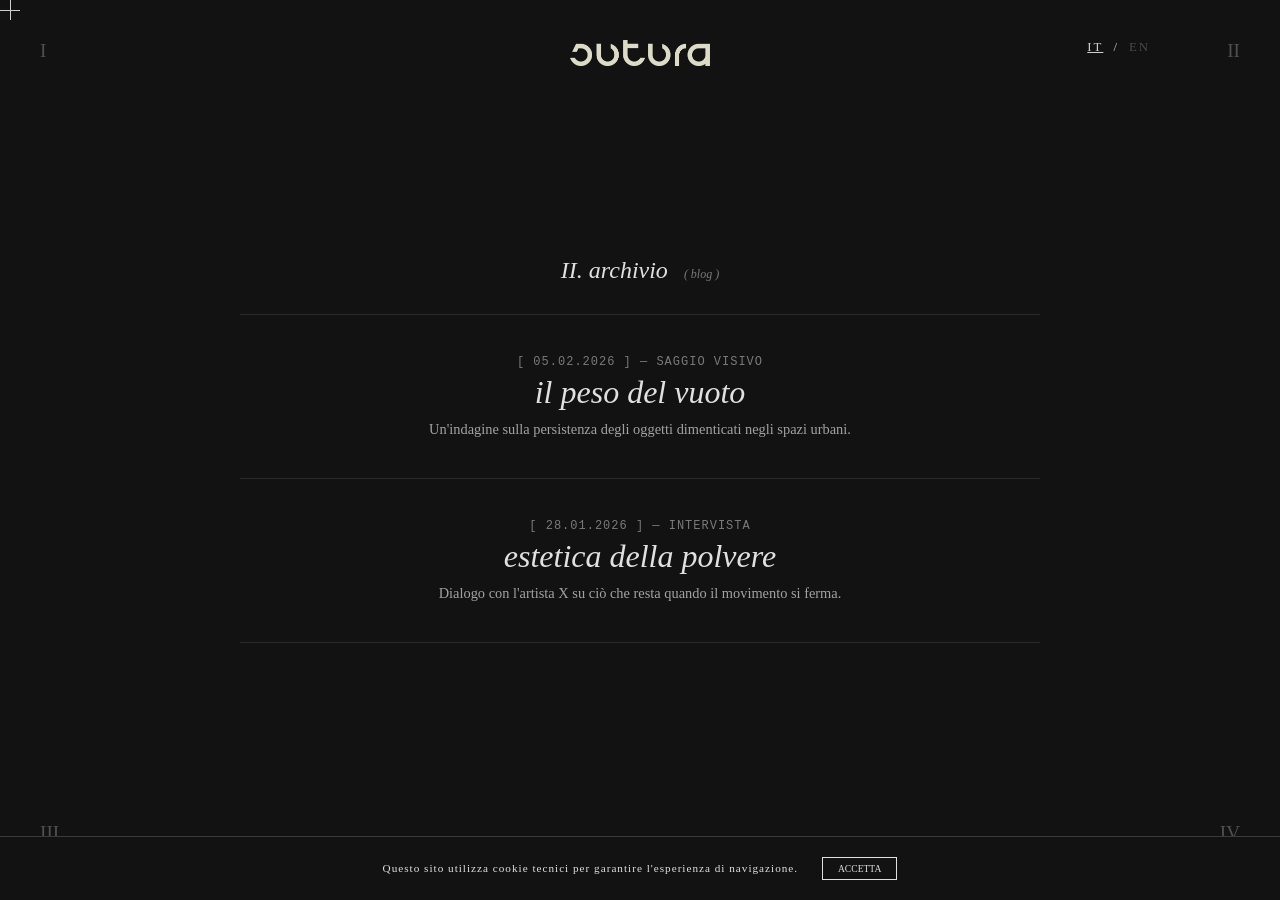
==== archivio.html @ ca57950d "Add files via upload" ====
<!DOCTYPE html>
<html lang="it">
<head>
    <meta charset="UTF-8">
    <meta name="viewport" content="width=device-width, initial-scale=1.0">
    <title>ARCHIVIO | SUTURA</title>
    <link rel="stylesheet" href="style.css">
</head>
<body>
    <div id="custom-cursor"></div>

    <!-- LOGO HEADER (HOME) -->
    <a href="index.html" class="header-logo">
        <img src="assets/logo.png" alt="Home">
    </a>

    <nav>
        <a href="chisiamo.html" class="nav-wrapper top-left"><span class="nav-label">I</span><span class="nav-hover-text" data-i18n="nav_manifesto">manifesto</span></a>
        <a href="archivio.html" class="nav-wrapper top-right"><span class="nav-label">II</span><span class="nav-hover-text" data-i18n="nav_archivio">archivio</span></a>
        <a href="diagnosi.html" class="nav-wrapper bottom-left"><span class="nav-label">III</span><span class="nav-hover-text" data-i18n="nav_diagnosi">diagnosi</span></a>
        <a href="sfoglia.html" class="nav-wrapper bottom-right"><span class="nav-label">IV</span><span class="nav-hover-text" data-i18n="nav_sfoglia">sfoglia</span></a>
    </nav>

    <main class="container">
        <h2 class="page-title"><span data-i18n="archive_title">II. archivio</span> <span class="page-subtitle" data-i18n="archive_sub">( blog )</span></h2>
        
        <!-- Immagine che appare al passaggio del mouse -->
        <img id="archive-preview" src="" alt="Preview">

        <div class="archive-list">
            <!-- ARTICOLO 1 -->
            <a href="#" class="archive-item" data-image="https://via.placeholder.com/400x500/333/fff?text=IMG+VUOTO">
                <span class="clinical-data" style="opacity: 0.5; display: block; margin-bottom: 5px;" data-i18n="archive_item1_date">[ 05.02.2026 ] — SAGGIO VISIVO</span>
                <h3 style="font-size: 2rem; font-weight: 300; font-style: italic; margin: 0;" data-i18n="archive_item1_title">il peso del vuoto</h3>
                <p style="font-size: 0.9rem; opacity: 0.7; margin-top: 10px;" data-i18n="archive_item1_desc">Un'indagine sulla persistenza degli oggetti dimenticati negli spazi urbani.</p>
            </a>

            <!-- ARTICOLO 2 -->
            <a href="#" class="archive-item" data-image="https://via.placeholder.com/400x500/555/fff?text=IMG+POLVERE">
                <span class="clinical-data" style="opacity: 0.5; display: block; margin-bottom: 5px;" data-i18n="archive_item2_date">[ 28.01.2026 ] — INTERVISTA</span>
                <h3 style="font-size: 2rem; font-weight: 300; font-style: italic; margin: 0;" data-i18n="archive_item2_title">estetica della polvere</h3>
                <p style="font-size: 0.9rem; opacity: 0.7; margin-top: 10px;" data-i18n="archive_item2_desc">Dialogo con l'artista X su ciò che resta quando il movimento si ferma.</p>
            </a>
            
            <!-- Aggiungi altri articoli qui -->
        </div>
    </main>

    <script src="script.js"></script>
</body>
</html>
---- style.css ----
/* RESET E BASI */
* {
    margin: 0;
    padding: 0;
    box-sizing: border-box;
}

html, body {
    width: 100%;
    height: 100%;
    background-color: #121212; /* Dark Mode: Nero Carbone */
    font-family: serif;
    color: #e0e0e0; /* Colore Pietra/Avorio */
    overflow-x: hidden; /* Sblocca lo scroll verticale, blocca orizzontale */
    cursor: none; /* Nasconde il mouse */
}

/* CURSORE A CROCE */
#custom-cursor {
    position: fixed;
    width: 20px;
    height: 20px;
    pointer-events: none;
    z-index: 10000;
    mix-blend-mode: difference; /* UX: Il cursore inverte il colore su sfondi chiari/scuri */
    /* Rimosso transform qui, lo gestisce il JS in modo più fluido */
}

#custom-cursor::before, #custom-cursor::after {
    content: '';
    position: absolute;
    background-color: #e0e0e0;
}

#custom-cursor::before {
    top: 0; left: 50%;
    width: 1px; height: 100%;
}

#custom-cursor::after {
    top: 50%; left: 0;
    width: 100%; height: 1px;
}

/* PUNTINI AL CLICK */
.stitch {
    position: absolute;
    width: 3px;
    height: 3px;
    background-color: #e0e0e0;
    border-radius: 50%;
    pointer-events: none;
    z-index: 999;
}

/* NAVIGAZIONE ANGOLARE */
.nav-wrapper {
    position: fixed;
    display: flex;
    flex-direction: column;
    text-decoration: none;
    color: inherit;
    z-index: 5000;
    transition: transform 0.5s cubic-bezier(0.25, 1, 0.5, 1); /* UX: Movimento fluido */
}

.nav-wrapper:hover {
    transform: scale(1.1); /* Leggero ingrandimento organico */
}

.nav-label {
    font-size: 1.2rem;
    opacity: 0.3;
    transition: 0.3s;
}

.nav-hover-text {
    font-size: 0.6rem;
    letter-spacing: 2px;
    text-transform: uppercase;
    opacity: 0;
    transition: 0.3s;
    margin-top: 5px;
}

.nav-wrapper:hover .nav-label { opacity: 1; }
.nav-wrapper:hover .nav-hover-text { opacity: 1; }

.top-left { top: 40px; left: 40px; align-items: flex-start; }
.top-right { top: 40px; right: 40px; align-items: flex-end; }
.bottom-left { bottom: 40px; left: 40px; align-items: flex-start; }
.bottom-right { bottom: 40px; right: 40px; align-items: flex-end; }

/* CONTENITORE CENTRALE PERFETTO */
.container {
    width: 100%;
    min-height: 100vh; /* Permette al contenuto di espandersi */
    display: flex;
    flex-direction: column;
    justify-content: center; /* Centra verticalmente */
    align-items: center;     /* Centra orizzontalmente */
    text-align: center;
    padding: 100px 20px; /* Spazio per non finire sotto il menu */
    animation: fadeUp 1.2s cubic-bezier(0.22, 1, 0.36, 1) forwards; /* UX: Entrata elegante */
    opacity: 0; /* Parte invisibile per l'animazione */
}

@keyframes fadeUp {
    from { opacity: 0; transform: translateY(40px); }
    to { opacity: 1; transform: translateY(0); }
}

.logo-wrapper {
    margin-bottom: 20px;
}

.main-logo {
    max-width: 250px;
    height: auto;
    display: block;
}

.hero-text h1 {
    font-style: italic;
    font-weight: 300;
    font-size: 1.4rem;
    letter-spacing: 1px;
}

footer {
    position: fixed; /* O absolute se preferisci che scorra via */
    bottom: 40px;
    width: 100%;
    text-align: center;
    font-size: 0.7rem;
    letter-spacing: 3px;
    opacity: 0.4;
}

/* STILI PAGINE INTERNE */
.page-title {
    font-style: italic;
    font-weight: 300;
    margin-bottom: 30px;
}

.page-subtitle {
    font-size: 0.5em;
    opacity: 0.5;
    margin-left: 10px;
}

/* ESTETICA CLINICA (Dati, date, note) */
.clinical-data {
    font-family: 'Courier New', Courier, monospace;
    font-size: 0.75rem;
    letter-spacing: 1px;
}

/* SEZIONE CONTATTI (in Diagnosi) */
.contact-section {
    margin-top: 60px;
    text-align: center;
    border-top: 1px solid rgba(255,255,255,0.1);
    padding-top: 40px;
    width: 300px;
}

.contact-link {
    display: block;
    margin: 10px 0;
    text-decoration: none;
    color: #e0e0e0;
    font-style: italic;
    font-size: 1rem;
    border-bottom: 1px solid transparent;
    transition: 0.3s;
}

.contact-link:hover {
    border-bottom: 1px solid #e0e0e0;
}

/* GRIGLIA MAGAZINE (Sfoglia) */
.magazine-grid {
    display: grid;
    grid-template-columns: repeat(auto-fit, minmax(250px, 1fr));
    gap: 40px;
    width: 80%;
    max-width: 1000px;
    justify-items: center;
}

.issue-card {
    width: 250px;
    height: 350px;
    background-color: #1a1a1a;
    border: 1px solid rgba(255,255,255,0.1);
    display: flex;
    justify-content: center;
    align-items: center;
    box-shadow: 10px 10px 30px rgba(0,0,0,0.1);
    transition: transform 0.3s, box-shadow 0.3s;
    cursor: none; /* Mantiene il cursore custom */
}

.issue-card:hover {
    transform: translateY(-5px);
    box-shadow: 15px 15px 40px rgba(0,0,0,0.3);
    border-color: rgba(255,255,255,0.3);
}

/* VIEWER MAGAZINE (Overlay) */
#magazine-viewer {
    position: fixed;
    top: 0; left: 0;
    width: 100%; height: 100%;
    background-color: rgba(18, 18, 18, 0.98);
    z-index: 6000; /* Sopra la nav, sotto il cursore */
    display: flex;
    justify-content: center;
    align-items: center;
    opacity: 0;
    pointer-events: none;
    transition: opacity 0.5s;
}

#magazine-viewer.active {
    opacity: 1;
    pointer-events: all;
}

.viewer-content {
    max-width: 80%;
    max-height: 80%;
    box-shadow: 0 0 50px rgba(0,0,0,0.5);
    cursor: none; /* Clicca per sfogliare */
    transform-style: preserve-3d; /* Per l'effetto 3D */
}

/* ANIMAZIONE SFOGLIA (FLIP) */
@keyframes flip-page {
    0% { transform: perspective(2000px) rotateY(0deg); opacity: 1; }
    50% { transform: perspective(2000px) rotateY(-90deg); opacity: 0.5; }
    100% { transform: perspective(2000px) rotateY(0deg); opacity: 1; }
}

.viewer-content.flipping {
    animation: flip-page 0.6s ease-in-out;
}

/* --- NUOVO ARCHIVIO (BLOG) --- */
.archive-list {
    width: 100%;
    max-width: 800px;
    position: relative;
    z-index: 10; /* Sopra l'immagine preview */
}

.archive-item {
    display: block;
    text-decoration: none;
    color: #e0e0e0;
    padding: 40px 0;
    border-top: 1px solid rgba(255,255,255,0.1);
    transition: opacity 0.3s;
    cursor: none;
}

.archive-item:last-child {
    border-bottom: 1px solid rgba(255,255,255,0.1);
}

/* Effetto focus: quando vado su uno, gli altri sbiadiscono */
.archive-list:hover .archive-item:not(:hover) {
    opacity: 0.3;
}

/* Immagine fluttuante Archivio */
#archive-preview {
    position: fixed;
    top: 0; left: 0;
    width: 350px;
    height: 450px;
    object-fit: cover;
    pointer-events: none;
    z-index: 1; /* Sotto il testo */
    opacity: 0;
    transform: translate(-50%, -50%) scale(0.9);
    transition: opacity 0.3s ease, transform 0.4s ease-out;
    filter: grayscale(100%) contrast(1.2); /* Look fotografico raw */
}

#archive-preview.active {
    opacity: 0.8;
    transform: translate(-50%, -50%) scale(1);
}

/* --- NUOVA DIAGNOSI (SUBMISSION) --- */
.diagnosis-wrapper {
    display: grid;
    grid-template-columns: 1fr 1fr;
    gap: 80px;
    width: 80%;
    max-width: 1200px;
    text-align: left;
    align-items: start;
}

@media (max-width: 768px) {
    .diagnosis-wrapper { grid-template-columns: 1fr; gap: 40px; }
}

.diagnosis-col h3 {
    font-size: 0.8rem;
    letter-spacing: 3px;
    text-transform: uppercase;
    margin-bottom: 30px;
    border-bottom: 1px solid #e0e0e0;
    padding-bottom: 10px;
}

.submit-btn {
    display: inline-block;
    margin-top: 30px;
    padding: 15px 50px;
    border: 1px solid #e0e0e0;
    text-decoration: none;
    color: #e0e0e0;
    font-size: 0.9rem;
    letter-spacing: 2px;
    transition: all 0.3s;
    cursor: none;
}

.submit-btn:hover {
    background-color: #e0e0e0;
    color: #121212;
}

/* --- MANIFESTO (HOME) --- */
.manifesto-wrapper {
    max-width: 700px;
    padding: 40px 20px;
    margin-top: 20px;
    text-align: center;
    z-index: 10;
}

.manifesto-title {
    font-size: 1.5rem;
    font-style: italic;
    font-weight: 300;
    margin-bottom: 40px;
    letter-spacing: 4px;
    text-transform: uppercase;
    opacity: 0.8;
}

/* Effetto Spotlight sul testo */
.manifesto-text {
    font-size: 1rem;
    line-height: 1.6;
    
    /* Il trucco magico: Gradiente fisso che segue il mouse */
    background: radial-gradient(
        circle 250px at var(--light-x, 50%) var(--light-y, 50%), 
        #e0e0e0 0%, 
        rgba(224, 224, 224, 0.1) 100%
    );
    background-attachment: scroll; /* Si muove con l'elemento, coordinate calcolate in JS */
    background-clip: text;
    -webkit-background-clip: text; /* Per Safari/Chrome */
    color: transparent; /* Rende il testo trasparente per mostrare il gradiente sotto */
    
    transition: opacity 0.3s;
}

/* LOGO HEADER (HOME LINK) */
.header-logo {
    position: fixed;
    top: 40px; /* Allineato con la navigazione angolare */
    left: 50%;
    transform: translateX(-50%);
    width: 140px; /* Molto più grande come richiesto */
    z-index: 5000;
    opacity: 1;
    transition: opacity 0.3s;
}

.header-logo:hover {
    opacity: 0.7; /* Semplice fade elegante, niente glitch */
}
.header-logo img {
    width: 100%;
    display: block;
}

/* --- LINGUA (IT / EN) --- */
.lang-switch {
    position: fixed;
    top: 40px;
    right: 130px; /* Spostato a sinistra per non coprire il menu */
    z-index: 6000;
    font-size: 0.8rem;
    letter-spacing: 2px;
    cursor: none;
    display: flex;
    gap: 10px;
    mix-blend-mode: difference;
}

.lang-btn {
    opacity: 0.3;
    transition: opacity 0.3s;
}

.lang-btn.active, .lang-btn:hover {
    opacity: 1;
    text-decoration: underline;
}

/* --- COOKIE BANNER --- */
#cookie-banner {
    position: fixed;
    bottom: 0;
    left: 0;
    width: 100%;
    background-color: #121212;
    border-top: 1px solid rgba(224, 224, 224, 0.2);
    padding: 20px;
    text-align: center;
    z-index: 9000;
    font-size: 0.7rem;
    letter-spacing: 1px;
    transform: translateY(100%);
    transition: transform 0.5s ease-out;
}

#cookie-banner.visible {
    transform: translateY(0);
}

#accept-cookies {
    background: transparent;
    border: 1px solid #e0e0e0;
    color: #e0e0e0;
    padding: 5px 15px;
    margin-left: 20px;
    cursor: none;
    font-family: inherit;
    text-transform: uppercase;
    font-size: 0.6rem;
    transition: all 0.3s;
}

#accept-cookies:hover {
    background: #e0e0e0;
    color: #121212;
}

/* --- FLIPBOOK 3D (PDF) --- */
.book-wrapper {
    position: relative;
    width: 100%;
    height: 100%;
    display: flex;
    justify-content: center;
    align-items: center;
    perspective: 1500px; /* Profondità 3D */
}

.book {
    position: relative;
    width: 400px; /* Larghezza pagina singola */
    height: 560px; /* Altezza pagina (proporzione A4 circa) */
    transform-style: preserve-3d;
}

.sheet {
    position: absolute;
    top: 0;
    left: 0;
    width: 100%;
    height: 100%;
    transform-origin: left center; /* Il perno è a sinistra (la rilegatura) */
    transition: transform 1.2s cubic-bezier(0.645, 0.045, 0.355, 1); /* Movimento carta pesante */
    transform-style: preserve-3d;
    cursor: none;
}

.sheet.flipped {
    transform: rotateY(-180deg);
}

.page-face {
    position: absolute;
    top: 0;
    left: 0;
    width: 100%;
    height: 100%;
    backface-visibility: hidden; /* Nasconde il retro quando girato */
    background-color: #f0f0f0;
    overflow: hidden;
    box-shadow: inset 0 0 20px rgba(0,0,0,0.1); /* Ombra interna carta */
}

.page-face.front {
    z-index: 2;
}

.page-face.back {
    transform: rotateY(180deg); /* Il retro è già girato */
    z-index: 1;
    background-color: #e5e5e5;
}

.page-face canvas {
    width: 100%;
    height: 100%;
    object-fit: contain;
}

/* --- RESPONSIVE & MOBILE OPTIMIZATIONS --- */

/* Disabilita cursore custom su touch devices */
@media (hover: none) and (pointer: coarse) {
    html, body { cursor: auto; }
    #custom-cursor { display: none; }
    .nav-wrapper, .issue-card, .archive-item, .submit-btn, .lang-switch, a { cursor: pointer; }
}

/* Mobile Layout (Tablet & Phone) */
@media (max-width: 768px) {
    
    /* Navigazione: Bottom Bar */
    nav {
        position: fixed;
        bottom: 0;
        left: 0;
        width: 100%;
        height: 60px;
        background-color: #121212;
        border-top: 1px solid rgba(255,255,255,0.1);
        display: flex;
        justify-content: space-around;
        align-items: center;
        z-index: 8000;
        padding: 0 10px;
    }

    .nav-wrapper {
        position: relative;
        top: auto !important;
        bottom: auto !important;
        left: auto !important;
        right: auto !important;
        transform: none !important;
        padding: 0;
    }

    .nav-label {
        font-size: 1rem;
        opacity: 1; /* Sempre visibile su mobile */
    }

    .nav-hover-text {
        display: none; /* Nasconde il testo descrittivo per pulizia */
    }

    /* Header Elements */
    .header-logo {
        top: 20px;
        width: 100px;
    }

    .lang-switch {
        top: 25px;
        right: 20px;
    }

    /* Layout Generale */
    .container {
        padding: 100px 20px 80px 20px; /* Spazio per header e nav bar */
    }

    /* Manifesto: Rimuovi effetto spotlight (illeggibile su mobile) */
    .manifesto-text {
        background: none;
        color: #e0e0e0;
        -webkit-background-clip: border-box;
        background-clip: border-box;
    }
    
    .manifesto-title {
        font-size: 1.2rem;
    }

    /* Diagnosi: Stack verticale */
    .diagnosis-wrapper {
        grid-template-columns: 1fr;
        gap: 40px;
    }

    /* Flipbook: Scala per schermi piccoli */
    .book {
        width: 300px;
        height: 420px;
    }

    /* Footer & Cookie */
    footer {
        bottom: 70px; /* Sopra la nav bar */
        font-size: 0.6rem;
    }

    #cookie-banner {
        bottom: 60px; /* Sopra la nav bar */
    }

    /* --- AGGIUNTE REFINING RESPONSIVE --- */
    
    /* Home: Logo più proporzionato */
    .main-logo {
        max-width: 180px;
    }

    /* Archivio: Nascondi preview hover e adatta testo */
    #archive-preview {
        display: none !important;
    }
    
    .archive-item h3 {
        font-size: 1.4rem !important; /* Sovrascrive stile inline */
    }

    /* Diagnosi: Titolo volume più piccolo */
    .diagnosis-col h1 {
        font-size: 2.2rem !important;
    }

    /* Sfoglia: Adatta griglia */
    .magazine-grid {
        width: 100%;
    }

    /* Viewer PDF: Scala il libro per stare nello schermo */
    .book-wrapper {
        transform: scale(0.7);
    }
}

/* Small Phones */
@media (max-width: 380px) {
    .book {
        transform: scale(0.8);
    }
    .header-logo {
        width: 80px;
    }
}
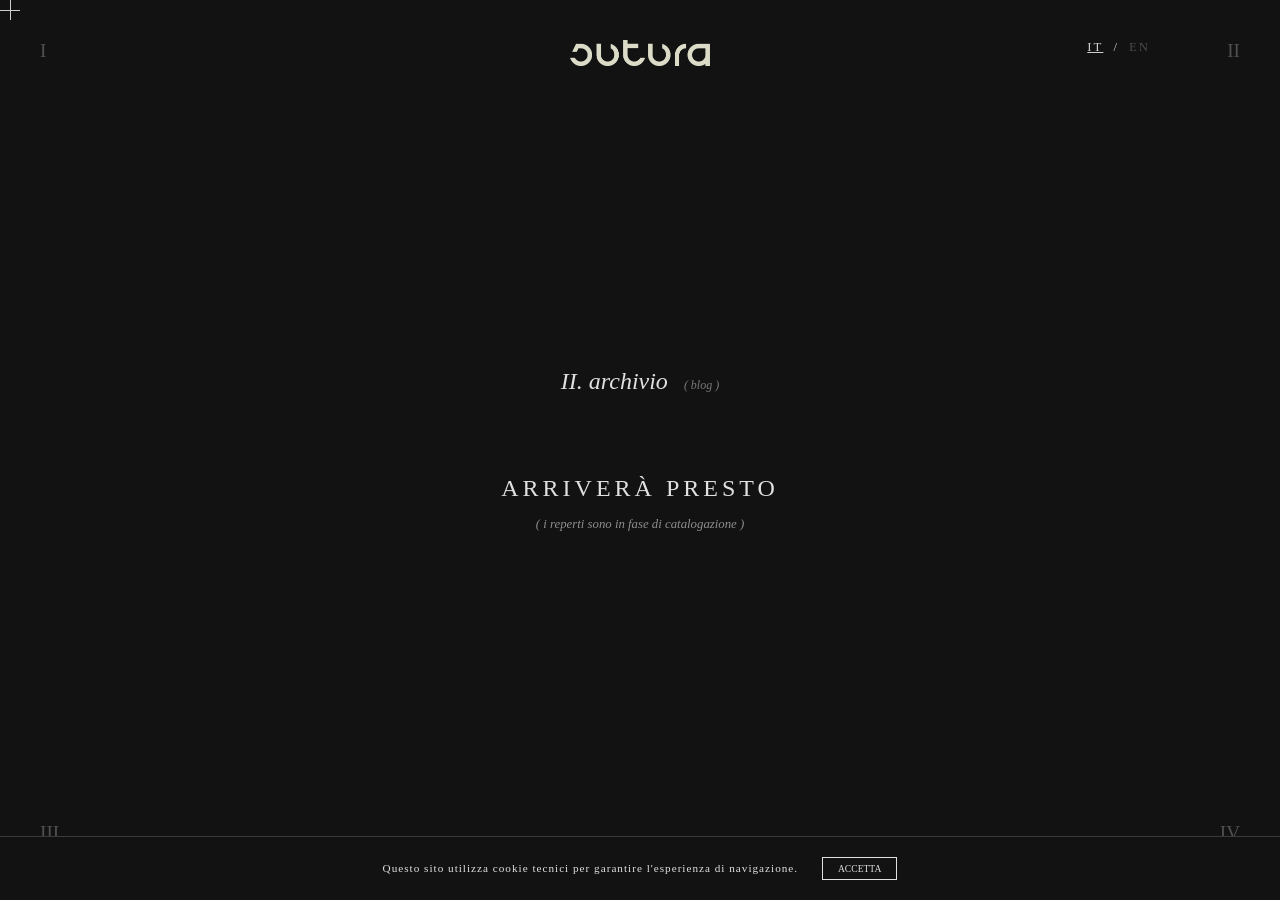
==== commit f7da8c52: "Add files via upload" ====
--- a/archivio.html
+++ b/archivio.html
@@ -24,25 +24,10 @@
     <main class="container">
         <h2 class="page-title"><span data-i18n="archive_title">II. archivio</span> <span class="page-subtitle" data-i18n="archive_sub">( blog )</span></h2>
         
-        <!-- Immagine che appare al passaggio del mouse -->
-        <img id="archive-preview" src="" alt="Preview">
-
-        <div class="archive-list">
-            <!-- ARTICOLO 1 -->
-            <a href="#" class="archive-item" data-image="https://via.placeholder.com/400x500/333/fff?text=IMG+VUOTO">
-                <span class="clinical-data" style="opacity: 0.5; display: block; margin-bottom: 5px;" data-i18n="archive_item1_date">[ 05.02.2026 ] — SAGGIO VISIVO</span>
-                <h3 style="font-size: 2rem; font-weight: 300; font-style: italic; margin: 0;" data-i18n="archive_item1_title">il peso del vuoto</h3>
-                <p style="font-size: 0.9rem; opacity: 0.7; margin-top: 10px;" data-i18n="archive_item1_desc">Un'indagine sulla persistenza degli oggetti dimenticati negli spazi urbani.</p>
-            </a>
-
-            <!-- ARTICOLO 2 -->
-            <a href="#" class="archive-item" data-image="https://via.placeholder.com/400x500/555/fff?text=IMG+POLVERE">
-                <span class="clinical-data" style="opacity: 0.5; display: block; margin-bottom: 5px;" data-i18n="archive_item2_date">[ 28.01.2026 ] — INTERVISTA</span>
-                <h3 style="font-size: 2rem; font-weight: 300; font-style: italic; margin: 0;" data-i18n="archive_item2_title">estetica della polvere</h3>
-                <p style="font-size: 0.9rem; opacity: 0.7; margin-top: 10px;" data-i18n="archive_item2_desc">Dialogo con l'artista X su ciò che resta quando il movimento si ferma.</p>
-            </a>
-            
-            <!-- Aggiungi altri articoli qui -->
+        <!-- MESSAGGIO "ARRIVERÀ PRESTO" -->
+        <div style="text-align: center; margin-top: 50px;">
+            <p style="font-size: 1.5rem; letter-spacing: 4px; color: #e0e0e0; margin-bottom: 15px;" data-i18n="msg_coming_soon">ARRIVERÀ PRESTO</p>
+            <p style="font-size: 0.8rem; opacity: 0.6; font-style: italic;" data-i18n="archive_empty_sub">( i reperti sono in fase di catalogazione )</p>
         </div>
     </main>
 
